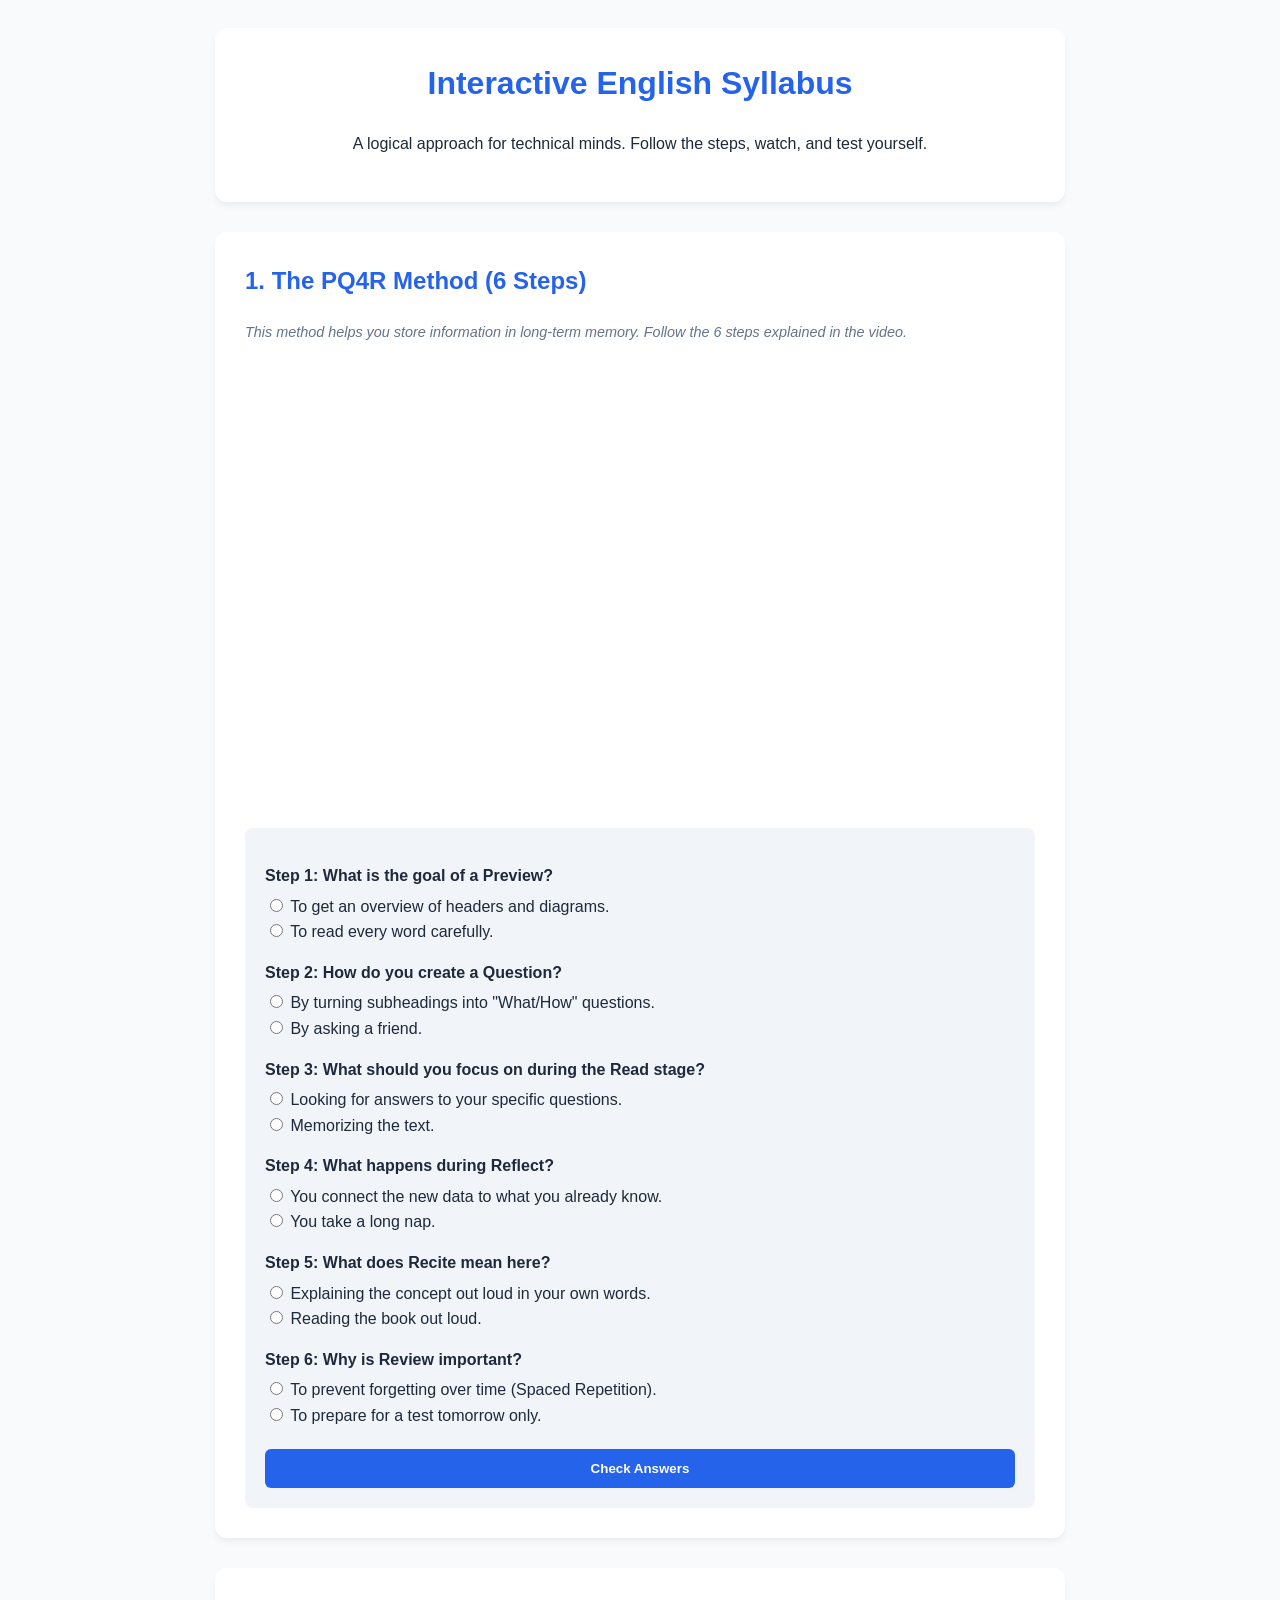
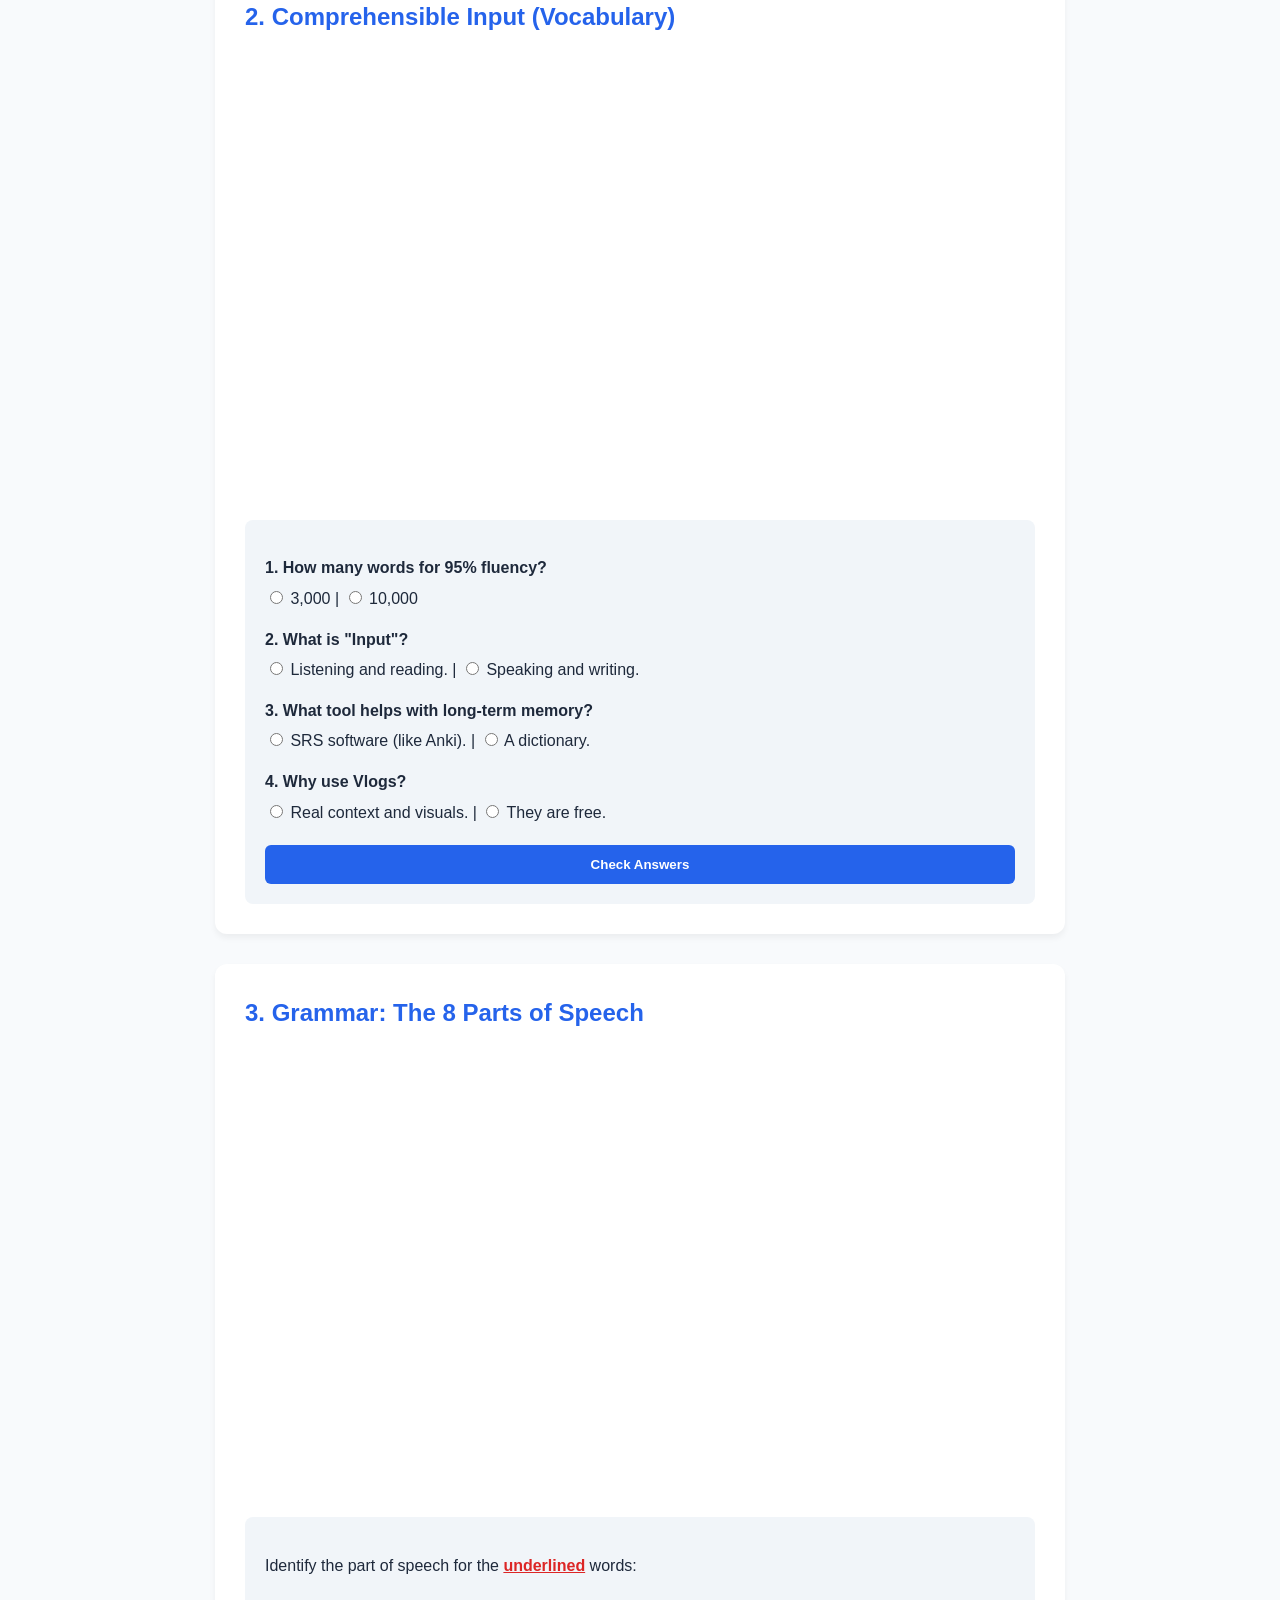
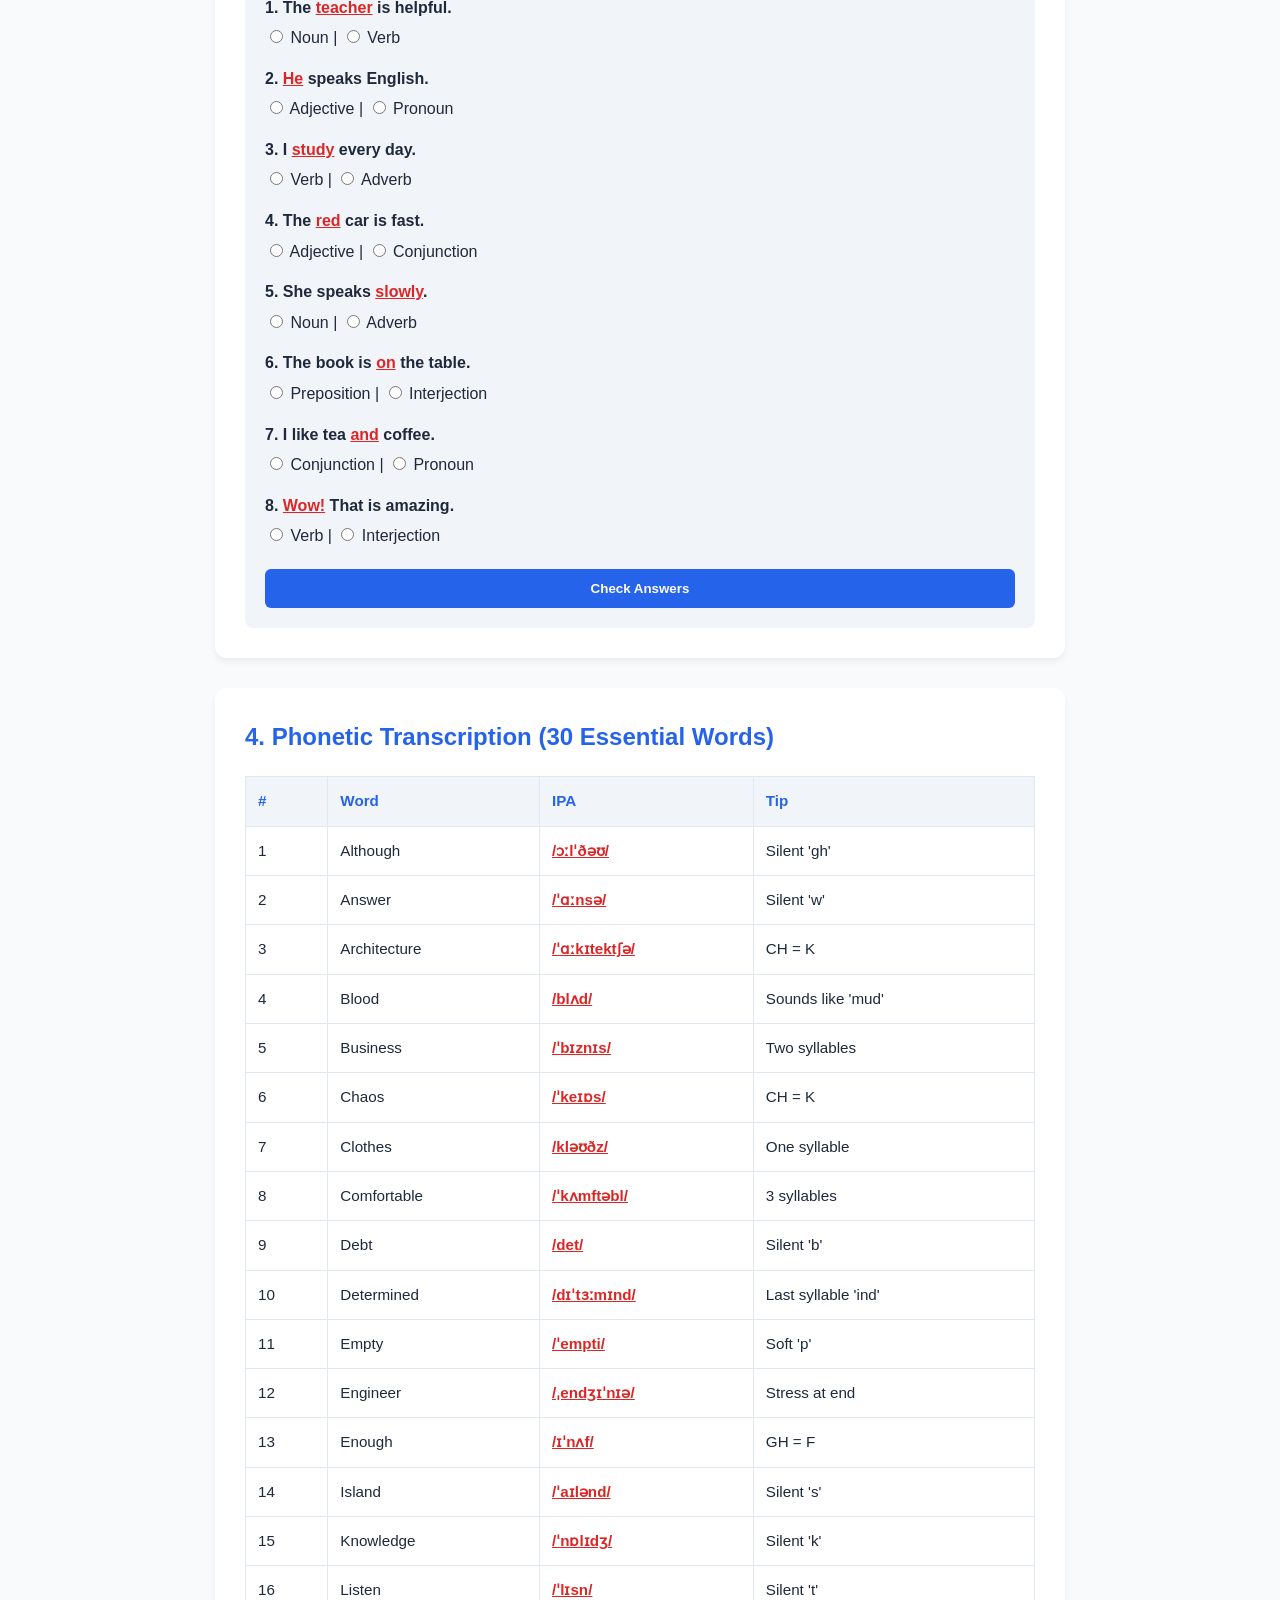
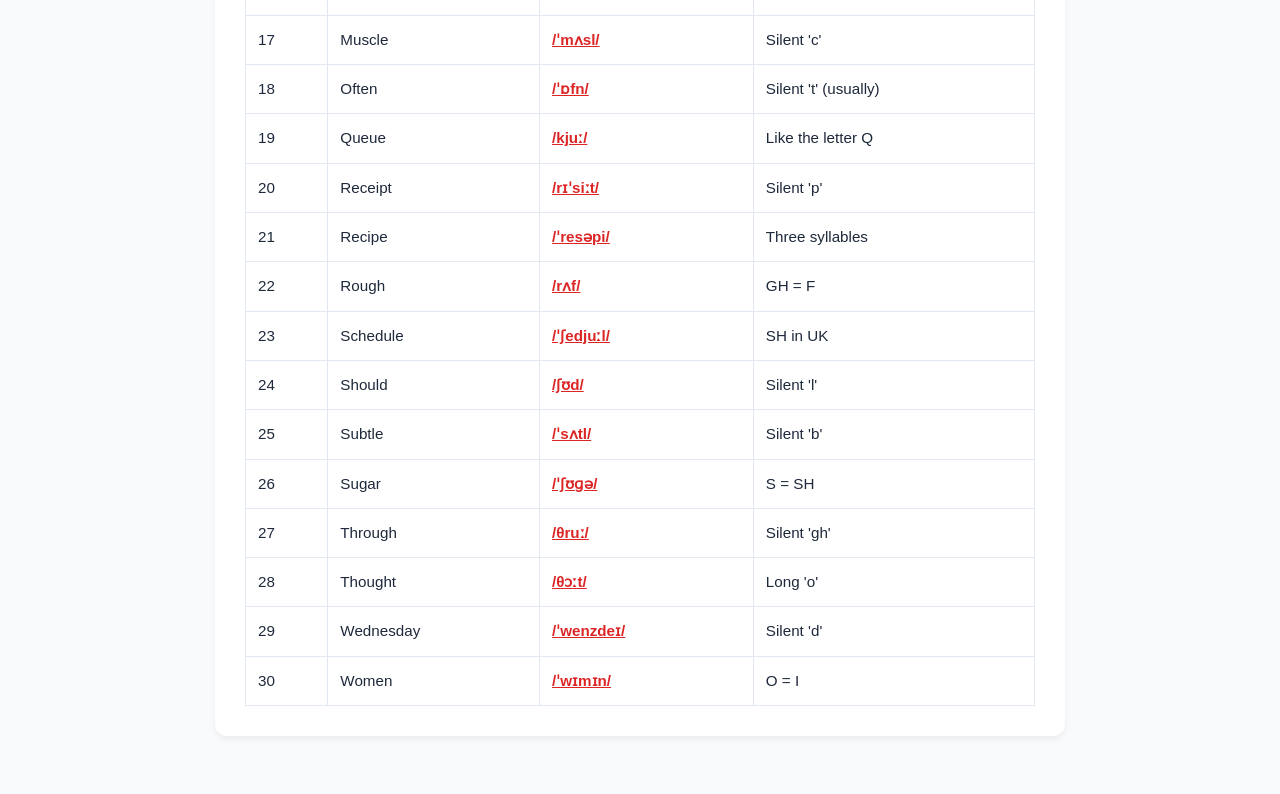
==== index.html @ 9bf1bb77 "Preparing March 24th class" ====
<!DOCTYPE html>
<html lang="en">
<head>
    <meta charset="UTF-8">
    <meta name="viewport" content="width=device-width, initial-scale=1.0">
    <title>Structured English Path - Laurent</title>
    <style>
        :root { --primary: #2563eb; --success: #059669; --error: #dc2626; --bg: #f8fafc; --card: #ffffff; }
        body { font-family: 'Segoe UI', Tahoma, Geneva, Verdana, sans-serif; background: var(--bg); color: #1e293b; line-height: 1.6; padding: 20px; }
        .container { max-width: 850px; margin: 0 auto; }
        .card { background: var(--card); padding: 30px; border-radius: 12px; box-shadow: 0 4px 6px rgba(0,0,0,0.05); margin-bottom: 30px; }
        h1, h2 { color: var(--primary); margin-top: 0; }
        .video-container { position: relative; padding-bottom: 56.25%; height: 0; margin: 20px 0; border-radius: 8px; overflow: hidden; }
        .video-container iframe { position: absolute; top: 0; left: 0; width: 100%; height: 100%; }
        .quiz-box { background: #f1f5f9; padding: 20px; border-radius: 8px; margin-top: 20px; }
        .question { font-weight: bold; margin: 15px 0 5px 0; display: block; }
        .explanation { font-size: 0.9rem; color: #64748b; font-style: italic; margin-bottom: 15px; }
        .btn { background: var(--primary); color: white; border: none; padding: 12px 24px; border-radius: 6px; cursor: pointer; font-weight: bold; margin-top: 20px; width: 100%; }
        .result { margin-top: 15px; padding: 10px; border-radius: 4px; display: none; font-weight: bold; }
        table { width: 100%; border-collapse: collapse; margin-top: 20px; background: white; font-size: 0.95rem; }
        th, td { border: 1px solid #e2e8f0; padding: 12px; text-align: left; }
        th { background: #f1f5f9; color: var(--primary); }
        b { color: var(--error); text-decoration: underline; } /* Highlighting the target word */
    </style>
</head>
<body>

<div class="container">
    <header class="card" style="text-align:center;">
        <h1>Interactive English Syllabus</h1>
        <p>A logical approach for technical minds. Follow the steps, watch, and test yourself.</p>
    </header>

    <section class="card">
        <h2>1. The PQ4R Method (6 Steps)</h2>
        <p class="explanation">This method helps you store information in long-term memory. Follow the 6 steps explained in the video.</p>
        <div class="video-container">
            <iframe src="https://www.youtube.com/embed/FRfVzF8Tk0c" frameborder="0" allowfullscreen></iframe>
        </div>
        <div class="quiz-box" id="quiz-pq4r">
            <span class="question">Step 1: What is the goal of a Preview?</span>
            <label><input type="radio" name="p1" value="c"> To get an overview of headers and diagrams.</label><br>
            <label><input type="radio" name="p1" value="w"> To read every word carefully.</label>

            <span class="question">Step 2: How do you create a Question?</span>
            <label><input type="radio" name="p2" value="c"> By turning subheadings into "What/How" questions.</label><br>
            <label><input type="radio" name="p2" value="w"> By asking a friend.</label>

            <span class="question">Step 3: What should you focus on during the Read stage?</span>
            <label><input type="radio" name="p3" value="c"> Looking for answers to your specific questions.</label><br>
            <label><input type="radio" name="p3" value="w"> Memorizing the text.</label>

            <span class="question">Step 4: What happens during Reflect?</span>
            <label><input type="radio" name="p4" value="c"> You connect the new data to what you already know.</label><br>
            <label><input type="radio" name="p4" value="w"> You take a long nap.</label>

            <span class="question">Step 5: What does Recite mean here?</span>
            <label><input type="radio" name="p5" value="c"> Explaining the concept out loud in your own words.</label><br>
            <label><input type="radio" name="p5" value="w"> Reading the book out loud.</label>

            <span class="question">Step 6: Why is Review important?</span>
            <label><input type="radio" name="p6" value="c"> To prevent forgetting over time (Spaced Repetition).</label><br>
            <label><input type="radio" name="p6" value="w"> To prepare for a test tomorrow only.</label>

            <button class="btn" onclick="checkQuiz('quiz-pq4r')">Check Answers</button>
            <div class="result" id="res-quiz-pq4r"></div>
        </div>
    </section>

    <section class="card">
        <h2>2. Comprehensible Input (Vocabulary)</h2>
        <div class="video-container">
            <iframe src="https://www.youtube.com/embed/bo47JoSxl1s" frameborder="0" allowfullscreen></iframe>
        </div>
        <div class="quiz-box" id="quiz-vocab">
            <span class="question">1. How many words for 95% fluency?</span>
            <label><input type="radio" name="v1" value="c"> 3,000</label> | <label><input type="radio" name="v1" value="w"> 10,000</label>
            
            <span class="question">2. What is "Input"?</span>
            <label><input type="radio" name="v2" value="c"> Listening and reading.</label> | <label><input type="radio" name="v2" value="w"> Speaking and writing.</label>

            <span class="question">3. What tool helps with long-term memory?</span>
            <label><input type="radio" name="v3" value="c"> SRS software (like Anki).</label> | <label><input type="radio" name="v3" value="w"> A dictionary.</label>

            <span class="question">4. Why use Vlogs?</span>
            <label><input type="radio" name="v4" value="c"> Real context and visuals.</label> | <label><input type="radio" name="v4" value="w"> They are free.</label>

            <button class="btn" onclick="checkQuiz('quiz-vocab')">Check Answers</button>
            <div class="result" id="res-quiz-vocab"></div>
        </div>
    </section>

    <section class="card">
        <h2>3. Grammar: The 8 Parts of Speech</h2>
        <div class="video-container">
            <iframe src="https://www.youtube.com/embed/uEq6FWDCwSM" frameborder="0" allowfullscreen></iframe>
        </div>
        <div class="quiz-box" id="quiz-grammar">
            <p>Identify the part of speech for the <b>underlined</b> words:</p>
            
            <span class="question">1. The <b>teacher</b> is helpful.</span>
            <label><input type="radio" name="g1" value="c"> Noun</label> | <label><input type="radio" name="g1" value="w"> Verb</label>

            <span class="question">2. <b>He</b> speaks English.</span>
            <label><input type="radio" name="g2" value="w"> Adjective</label> | <label><input type="radio" name="g2" value="c"> Pronoun</label>

            <span class="question">3. I <b>study</b> every day.</span>
            <label><input type="radio" name="g3" value="c"> Verb</label> | <label><input type="radio" name="g3" value="w"> Adverb</label>

            <span class="question">4. The <b>red</b> car is fast.</span>
            <label><input type="radio" name="g4" value="c"> Adjective</label> | <label><input type="radio" name="g4" value="w"> Conjunction</label>

            <span class="question">5. She speaks <b>slowly</b>.</span>
            <label><input type="radio" name="g5" value="w"> Noun</label> | <label><input type="radio" name="g5" value="c"> Adverb</label>

            <span class="question">6. The book is <b>on</b> the table.</span>
            <label><input type="radio" name="g6" value="c"> Preposition</label> | <label><input type="radio" name="g6" value="w"> Interjection</label>

            <span class="question">7. I like tea <b>and</b> coffee.</span>
            <label><input type="radio" name="g7" value="c"> Conjunction</label> | <label><input type="radio" name="g7" value="w"> Pronoun</label>

            <span class="question">8. <b>Wow!</b> That is amazing.</span>
            <label><input type="radio" name="g8" value="w"> Verb</label> | <label><input type="radio" name="g8" value="c"> Interjection</label>

            <button class="btn" onclick="checkQuiz('quiz-grammar')">Check Answers</button>
            <div class="result" id="res-quiz-grammar"></div>
        </div>
    </section>

    <section class="card">
        <h2>4. Phonetic Transcription (30 Essential Words)</h2>
        <table>
            <thead><tr><th>#</th><th>Word</th><th>IPA</th><th>Tip</th></tr></thead>
            <tbody id="phonetic-body"></tbody>
        </table>
    </section>
</div>

<script>
    const words = [
        ["Although", "/ɔːlˈðəʊ/", "Silent 'gh'"], ["Answer", "/ˈɑːnsə/", "Silent 'w'"], ["Architecture", "/ˈɑːkɪtektʃə/", "CH = K"],
        ["Blood", "/blʌd/", "Sounds like 'mud'"], ["Business", "/ˈbɪznɪs/", "Two syllables"], ["Chaos", "/ˈkeɪɒs/", "CH = K"],
        ["Clothes", "/kləʊðz/", "One syllable"], ["Comfortable", "/ˈkʌmftəbl/", "3 syllables"], ["Debt", "/det/", "Silent 'b'"],
        ["Determined", "/dɪˈtɜːmɪnd/", "Last syllable 'ind'"], ["Empty", "/ˈempti/", "Soft 'p'"], ["Engineer", "/ˌendʒɪˈnɪə/", "Stress at end"],
        ["Enough", "/ɪˈnʌf/", "GH = F"], ["Island", "/ˈaɪlənd/", "Silent 's'"], ["Knowledge", "/ˈnɒlɪdʒ/", "Silent 'k'"],
        ["Listen", "/ˈlɪsn/", "Silent 't'"], ["Muscle", "/ˈmʌsl/", "Silent 'c'"], ["Often", "/ˈɒfn/", "Silent 't' (usually)"],
        ["Queue", "/kjuː/", "Like the letter Q"], ["Receipt", "/rɪˈsiːt/", "Silent 'p'"], ["Recipe", "/ˈresəpi/", "Three syllables"],
        ["Rough", "/rʌf/", "GH = F"], ["Schedule", "/ˈʃedjuːl/", "SH in UK"], ["Should", "/ʃʊd/", "Silent 'l'"],
        ["Subtle", "/ˈsʌtl/", "Silent 'b'"], ["Sugar", "/ˈʃʊɡə/", "S = SH"], ["Through", "/θruː/", "Silent 'gh'"],
        ["Thought", "/θɔːt/", "Long 'o'"], ["Wednesday", "/ˈwenzdeɪ/", "Silent 'd'"], ["Women", "/ˈwɪmɪn/", "O = I"]
    ];

    const tbody = document.getElementById('phonetic-body');
    words.forEach((w, i) => {
        tbody.innerHTML += `<tr><td>${i+1}</td><td>${w[0]}</td><td><b>${w[1]}</b></td><td>${w[2]}</td></tr>`;
    });

    function checkQuiz(id) {
        const quiz = document.getElementById(id);
        const inputs = quiz.querySelectorAll('input[type="radio"]:checked');
        const res = document.getElementById('res-' + id);
        let correct = 0;
        inputs.forEach(i => { if(i.value === 'c') correct++; });
        
        const total = quiz.querySelectorAll('.question').length;
        res.style.display = 'block';
        res.innerHTML = `Score: ${correct}/${total}. ` + (correct === total ? "Perfect! Logic applied." : "Review the video to find the missing logic.");
        res.style.color = correct === total ? "var(--success)" : "var(--error)";
    }
</script>

</body>
</html>
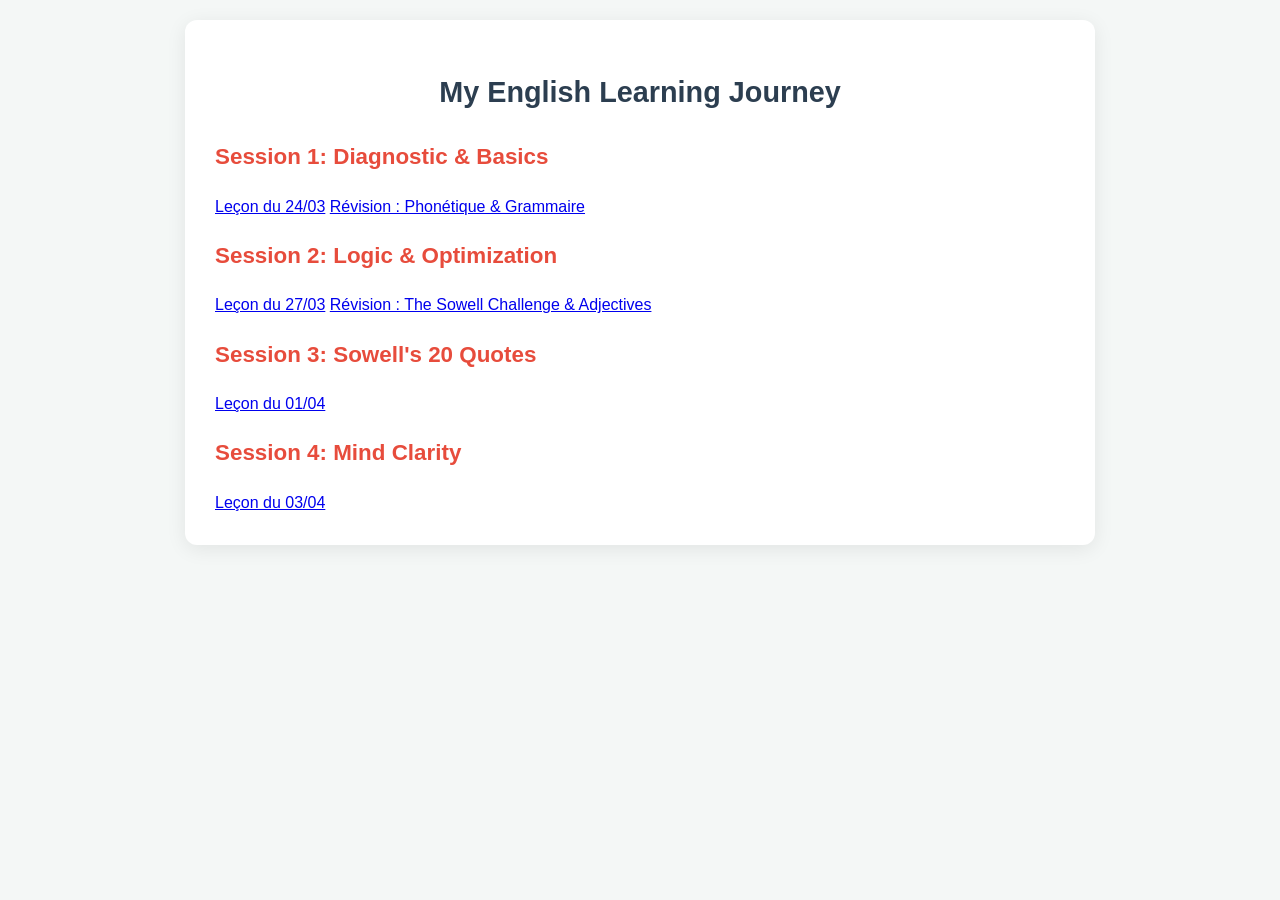
==== commit 1d66019c: "Update lessons" ====
--- a/index.html
+++ b/index.html
@@ -1,173 +1,43 @@
 <!DOCTYPE html>
-<html lang="en">
+<html lang="fr">
 <head>
     <meta charset="UTF-8">
-    <meta name="viewport" content="width=device-width, initial-scale=1.0">
-    <title>Structured English Path - Laurent</title>
-    <style>
-        :root { --primary: #2563eb; --success: #059669; --error: #dc2626; --bg: #f8fafc; --card: #ffffff; }
-        body { font-family: 'Segoe UI', Tahoma, Geneva, Verdana, sans-serif; background: var(--bg); color: #1e293b; line-height: 1.6; padding: 20px; }
-        .container { max-width: 850px; margin: 0 auto; }
-        .card { background: var(--card); padding: 30px; border-radius: 12px; box-shadow: 0 4px 6px rgba(0,0,0,0.05); margin-bottom: 30px; }
-        h1, h2 { color: var(--primary); margin-top: 0; }
-        .video-container { position: relative; padding-bottom: 56.25%; height: 0; margin: 20px 0; border-radius: 8px; overflow: hidden; }
-        .video-container iframe { position: absolute; top: 0; left: 0; width: 100%; height: 100%; }
-        .quiz-box { background: #f1f5f9; padding: 20px; border-radius: 8px; margin-top: 20px; }
-        .question { font-weight: bold; margin: 15px 0 5px 0; display: block; }
-        .explanation { font-size: 0.9rem; color: #64748b; font-style: italic; margin-bottom: 15px; }
-        .btn { background: var(--primary); color: white; border: none; padding: 12px 24px; border-radius: 6px; cursor: pointer; font-weight: bold; margin-top: 20px; width: 100%; }
-        .result { margin-top: 15px; padding: 10px; border-radius: 4px; display: none; font-weight: bold; }
-        table { width: 100%; border-collapse: collapse; margin-top: 20px; background: white; font-size: 0.95rem; }
-        th, td { border: 1px solid #e2e8f0; padding: 12px; text-align: left; }
-        th { background: #f1f5f9; color: var(--primary); }
-        b { color: var(--error); text-decoration: underline; } /* Highlighting the target word */
-    </style>
+    <title>English Learning Path - Mathias</title>
+    <link rel="stylesheet" href="style-session.css">
 </head>
 <body>
+    <div class="container">
+        <h1 style="text-align: center;">My English Learning Journey</h1>
+        
+        <div class="session-block">
+            <h2>Session 1: Diagnostic & Basics</h2>
+            <div class="links">
+                <a href="./lessons/tuesday-2026-03-24.html" class="btn">Leçon du 24/03</a>
+                <a href="./revisions/revision-tuesday-2026-03-24.html" class="btn-rev">Révision : Phonétique & Grammaire</a>
+            </div>
+        </div>
 
-<div class="container">
-    <header class="card" style="text-align:center;">
-        <h1>Interactive English Syllabus</h1>
-        <p>A logical approach for technical minds. Follow the steps, watch, and test yourself.</p>
-    </header>
+        <div class="session-block">
+            <h2>Session 2: Logic & Optimization</h2>
+            <div class="links">
+                <a href="./lessons/friday-2026-03-27.html" class="btn">Leçon du 27/03</a>
+                <a href="./revisions/revision-friday-2026-03-27.html" class="btn-rev">Révision : The Sowell Challenge & Adjectives</a>
+            </div>
+        </div>
 
-    <section class="card">
-        <h2>1. The PQ4R Method (6 Steps)</h2>
-        <p class="explanation">This method helps you store information in long-term memory. Follow the 6 steps explained in the video.</p>
-        <div class="video-container">
-            <iframe src="https://www.youtube.com/embed/FRfVzF8Tk0c" frameborder="0" allowfullscreen></iframe>
+        <div class="session-block">
+            <h2>Session 3: Sowell's 20 Quotes</h2>
+            <div class="links">
+                <a href="./lessons/wednesday-2026-04-01.html" class="btn">Leçon du 01/04</a>
+            </div>
         </div>
-        <div class="quiz-box" id="quiz-pq4r">
-            <span class="question">Step 1: What is the goal of a Preview?</span>
-            <label><input type="radio" name="p1" value="c"> To get an overview of headers and diagrams.</label><br>
-            <label><input type="radio" name="p1" value="w"> To read every word carefully.</label>
 
-            <span class="question">Step 2: How do you create a Question?</span>
-            <label><input type="radio" name="p2" value="c"> By turning subheadings into "What/How" questions.</label><br>
-            <label><input type="radio" name="p2" value="w"> By asking a friend.</label>
-
-            <span class="question">Step 3: What should you focus on during the Read stage?</span>
-            <label><input type="radio" name="p3" value="c"> Looking for answers to your specific questions.</label><br>
-            <label><input type="radio" name="p3" value="w"> Memorizing the text.</label>
-
-            <span class="question">Step 4: What happens during Reflect?</span>
-            <label><input type="radio" name="p4" value="c"> You connect the new data to what you already know.</label><br>
-            <label><input type="radio" name="p4" value="w"> You take a long nap.</label>
-
-            <span class="question">Step 5: What does Recite mean here?</span>
-            <label><input type="radio" name="p5" value="c"> Explaining the concept out loud in your own words.</label><br>
-            <label><input type="radio" name="p5" value="w"> Reading the book out loud.</label>
-
-            <span class="question">Step 6: Why is Review important?</span>
-            <label><input type="radio" name="p6" value="c"> To prevent forgetting over time (Spaced Repetition).</label><br>
-            <label><input type="radio" name="p6" value="w"> To prepare for a test tomorrow only.</label>
-
-            <button class="btn" onclick="checkQuiz('quiz-pq4r')">Check Answers</button>
-            <div class="result" id="res-quiz-pq4r"></div>
+        <div class="session-block">
+            <h2>Session 4: Mind Clarity</h2>
+            <div class="links">
+                <a href="./lessons/friday-2026-04-03.html" class="btn">Leçon du 03/04</a>
+            </div>
         </div>
-    </section>
-
-    <section class="card">
-        <h2>2. Comprehensible Input (Vocabulary)</h2>
-        <div class="video-container">
-            <iframe src="https://www.youtube.com/embed/bo47JoSxl1s" frameborder="0" allowfullscreen></iframe>
-        </div>
-        <div class="quiz-box" id="quiz-vocab">
-            <span class="question">1. How many words for 95% fluency?</span>
-            <label><input type="radio" name="v1" value="c"> 3,000</label> | <label><input type="radio" name="v1" value="w"> 10,000</label>
-            
-            <span class="question">2. What is "Input"?</span>
-            <label><input type="radio" name="v2" value="c"> Listening and reading.</label> | <label><input type="radio" name="v2" value="w"> Speaking and writing.</label>
-
-            <span class="question">3. What tool helps with long-term memory?</span>
-            <label><input type="radio" name="v3" value="c"> SRS software (like Anki).</label> | <label><input type="radio" name="v3" value="w"> A dictionary.</label>
-
-            <span class="question">4. Why use Vlogs?</span>
-            <label><input type="radio" name="v4" value="c"> Real context and visuals.</label> | <label><input type="radio" name="v4" value="w"> They are free.</label>
-
-            <button class="btn" onclick="checkQuiz('quiz-vocab')">Check Answers</button>
-            <div class="result" id="res-quiz-vocab"></div>
-        </div>
-    </section>
-
-    <section class="card">
-        <h2>3. Grammar: The 8 Parts of Speech</h2>
-        <div class="video-container">
-            <iframe src="https://www.youtube.com/embed/uEq6FWDCwSM" frameborder="0" allowfullscreen></iframe>
-        </div>
-        <div class="quiz-box" id="quiz-grammar">
-            <p>Identify the part of speech for the <b>underlined</b> words:</p>
-            
-            <span class="question">1. The <b>teacher</b> is helpful.</span>
-            <label><input type="radio" name="g1" value="c"> Noun</label> | <label><input type="radio" name="g1" value="w"> Verb</label>
-
-            <span class="question">2. <b>He</b> speaks English.</span>
-            <label><input type="radio" name="g2" value="w"> Adjective</label> | <label><input type="radio" name="g2" value="c"> Pronoun</label>
-
-            <span class="question">3. I <b>study</b> every day.</span>
-            <label><input type="radio" name="g3" value="c"> Verb</label> | <label><input type="radio" name="g3" value="w"> Adverb</label>
-
-            <span class="question">4. The <b>red</b> car is fast.</span>
-            <label><input type="radio" name="g4" value="c"> Adjective</label> | <label><input type="radio" name="g4" value="w"> Conjunction</label>
-
-            <span class="question">5. She speaks <b>slowly</b>.</span>
-            <label><input type="radio" name="g5" value="w"> Noun</label> | <label><input type="radio" name="g5" value="c"> Adverb</label>
-
-            <span class="question">6. The book is <b>on</b> the table.</span>
-            <label><input type="radio" name="g6" value="c"> Preposition</label> | <label><input type="radio" name="g6" value="w"> Interjection</label>
-
-            <span class="question">7. I like tea <b>and</b> coffee.</span>
-            <label><input type="radio" name="g7" value="c"> Conjunction</label> | <label><input type="radio" name="g7" value="w"> Pronoun</label>
-
-            <span class="question">8. <b>Wow!</b> That is amazing.</span>
-            <label><input type="radio" name="g8" value="w"> Verb</label> | <label><input type="radio" name="g8" value="c"> Interjection</label>
-
-            <button class="btn" onclick="checkQuiz('quiz-grammar')">Check Answers</button>
-            <div class="result" id="res-quiz-grammar"></div>
-        </div>
-    </section>
-
-    <section class="card">
-        <h2>4. Phonetic Transcription (30 Essential Words)</h2>
-        <table>
-            <thead><tr><th>#</th><th>Word</th><th>IPA</th><th>Tip</th></tr></thead>
-            <tbody id="phonetic-body"></tbody>
-        </table>
-    </section>
-</div>
-
-<script>
-    const words = [
-        ["Although", "/ɔːlˈðəʊ/", "Silent 'gh'"], ["Answer", "/ˈɑːnsə/", "Silent 'w'"], ["Architecture", "/ˈɑːkɪtektʃə/", "CH = K"],
-        ["Blood", "/blʌd/", "Sounds like 'mud'"], ["Business", "/ˈbɪznɪs/", "Two syllables"], ["Chaos", "/ˈkeɪɒs/", "CH = K"],
-        ["Clothes", "/kləʊðz/", "One syllable"], ["Comfortable", "/ˈkʌmftəbl/", "3 syllables"], ["Debt", "/det/", "Silent 'b'"],
-        ["Determined", "/dɪˈtɜːmɪnd/", "Last syllable 'ind'"], ["Empty", "/ˈempti/", "Soft 'p'"], ["Engineer", "/ˌendʒɪˈnɪə/", "Stress at end"],
-        ["Enough", "/ɪˈnʌf/", "GH = F"], ["Island", "/ˈaɪlənd/", "Silent 's'"], ["Knowledge", "/ˈnɒlɪdʒ/", "Silent 'k'"],
-        ["Listen", "/ˈlɪsn/", "Silent 't'"], ["Muscle", "/ˈmʌsl/", "Silent 'c'"], ["Often", "/ˈɒfn/", "Silent 't' (usually)"],
-        ["Queue", "/kjuː/", "Like the letter Q"], ["Receipt", "/rɪˈsiːt/", "Silent 'p'"], ["Recipe", "/ˈresəpi/", "Three syllables"],
-        ["Rough", "/rʌf/", "GH = F"], ["Schedule", "/ˈʃedjuːl/", "SH in UK"], ["Should", "/ʃʊd/", "Silent 'l'"],
-        ["Subtle", "/ˈsʌtl/", "Silent 'b'"], ["Sugar", "/ˈʃʊɡə/", "S = SH"], ["Through", "/θruː/", "Silent 'gh'"],
-        ["Thought", "/θɔːt/", "Long 'o'"], ["Wednesday", "/ˈwenzdeɪ/", "Silent 'd'"], ["Women", "/ˈwɪmɪn/", "O = I"]
-    ];
-
-    const tbody = document.getElementById('phonetic-body');
-    words.forEach((w, i) => {
-        tbody.innerHTML += `<tr><td>${i+1}</td><td>${w[0]}</td><td><b>${w[1]}</b></td><td>${w[2]}</td></tr>`;
-    });
-
-    function checkQuiz(id) {
-        const quiz = document.getElementById(id);
-        const inputs = quiz.querySelectorAll('input[type="radio"]:checked');
-        const res = document.getElementById('res-' + id);
-        let correct = 0;
-        inputs.forEach(i => { if(i.value === 'c') correct++; });
-        
-        const total = quiz.querySelectorAll('.question').length;
-        res.style.display = 'block';
-        res.innerHTML = `Score: ${correct}/${total}. ` + (correct === total ? "Perfect! Logic applied." : "Review the video to find the missing logic.");
-        res.style.color = correct === total ? "var(--success)" : "var(--error)";
-    }
-</script>
-
+    </div>
 </body>
 </html>
--- a/style-session.css
+++ b/style-session.css
@@ -0,0 +1,58 @@
+:root { 
+    --primary: #2c3e50; 
+    --accent: #3498db; 
+    --secondary: #e74c3c;
+    --success: #27ae60; 
+    --light: #f4f7f6;
+    --white: #ffffff;
+}
+
+body { font-family: 'Segoe UI', sans-serif; background: var(--light); margin: 0; line-height: 1.6; padding-bottom: 50px; }
+
+nav { background: var(--primary); padding: 15px; text-align: center; position: sticky; top: 0; z-index: 1000; box-shadow: 0 2px 5px rgba(0,0,0,0.1); }
+nav a { color: #bdc3c7; text-decoration: none; margin: 0 15px; font-weight: bold; font-size: 0.9rem; }
+nav a.active { color: white; border-bottom: 2px solid white; }
+
+.container { max-width: 850px; margin: 20px auto; background: var(--white); padding: 30px; border-radius: 12px; box-shadow: 0 4px 20px rgba(0,0,0,0.08); }
+
+/* Harmonisation des blocs de résumé */
+.summary-box { 
+    background: #fdf2f2; 
+    border-left: 5px solid var(--secondary); 
+    padding: 20px; 
+    margin: 20px 0; 
+    border-radius: 0 8px 8px 0; 
+}
+
+.dialogue-box .stoic-box { 
+    background: #f0f7ff; 
+    border-left: 5px solid var(--accent); 
+}
+
+/* Quiz et Options */
+.quiz-section { margin-bottom: 40px; padding: 20px; border: 1px solid #eee; border-radius: 10px; }
+
+.options { list-style: none; padding: 0; display: flex; flex-direction: column; gap: 10px; }
+
+.option-item, .option-btn { 
+    padding: 12px 15px; 
+    border: 1px solid #ddd; 
+    border-radius: 8px; 
+    cursor: pointer; 
+    transition: 0.3s; 
+    background: white;
+    text-align: left;
+    width: 100%;
+}
+
+.option-item:hover { background: #f9f9f9; border-color: var(--accent); }
+
+.correct { background: #dcfce7 !important; color: #166534; border-color: var(--success) !important; font-weight: bold; }
+.wrong { background: #fee2e2 !important; color: #991b1b; border-color: var(--secondary) !important; }
+
+/* Grid pour les Review Notes */
+.grid { display: grid; grid-template-columns: 1fr 1fr; gap: 15px; margin-top: 15px; }
+.box { background: #f8fafc; padding: 15px; border-radius: 8px; border: 1px solid #e2e8f0; }
+
+h1 { color: var(--primary); font-size: 1.8rem; margin-bottom: 1.5rem; }
+h2 { color: var(--secondary); font-size: 1.4rem; }
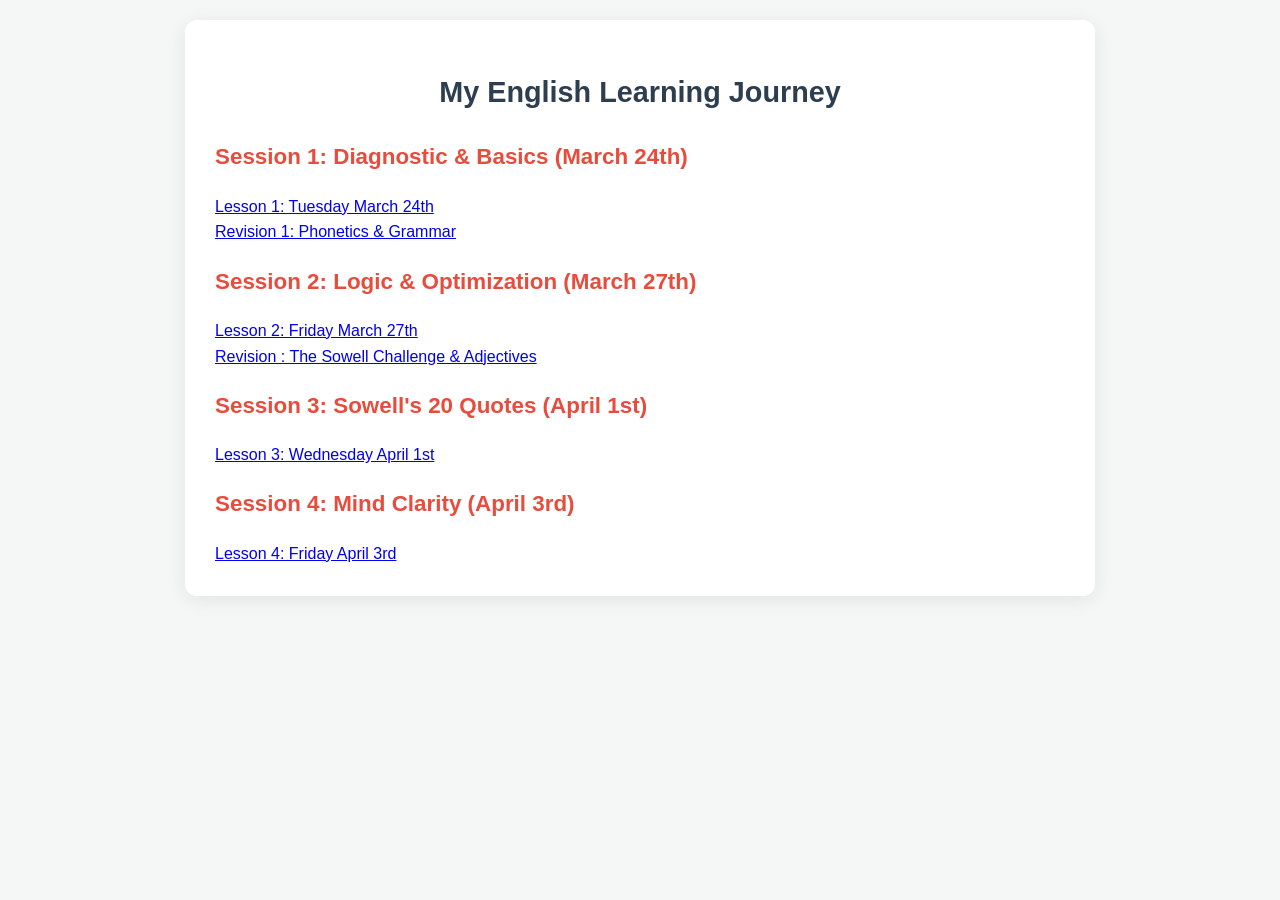
==== commit 7fbc33ff: "Renamed all files" ====
--- a/index.html
+++ b/index.html
@@ -10,32 +10,32 @@
         <h1 style="text-align: center;">My English Learning Journey</h1>
         
         <div class="session-block">
-            <h2>Session 1: Diagnostic & Basics</h2>
+            <h2>Session 1: Diagnostic & Basics (March 24th)</h2>
             <div class="links">
-                <a href="./lessons/tuesday-2026-03-24.html" class="btn">Leçon du 24/03</a>
-                <a href="./revisions/revision-tuesday-2026-03-24.html" class="btn-rev">Révision : Phonétique & Grammaire</a>
+                <a href="./lessons/lesson-01-tuesday-2026-03-24.html" class="btn">Lesson 1: Tuesday March 24th</a><br>
+                <a href="./revisions/revision-01-tuesday-2026-03-24.html" class="btn-rev">Revision 1: Phonetics & Grammar</a>
             </div>
         </div>
 
         <div class="session-block">
-            <h2>Session 2: Logic & Optimization</h2>
+            <h2>Session 2: Logic & Optimization (March 27th)</h2>
             <div class="links">
-                <a href="./lessons/friday-2026-03-27.html" class="btn">Leçon du 27/03</a>
-                <a href="./revisions/revision-friday-2026-03-27.html" class="btn-rev">Révision : The Sowell Challenge & Adjectives</a>
+                <a href="./lessons/lesson-02-friday-2026-03-27.html" class="btn">Lesson 2: Friday March 27th</a><br>
+                <a href="./revisions/revision-02-friday-2026-03-27.html" class="btn-rev">Revision : The Sowell Challenge & Adjectives</a>
             </div>
         </div>
 
         <div class="session-block">
-            <h2>Session 3: Sowell's 20 Quotes</h2>
+            <h2>Session 3: Sowell's 20 Quotes (April 1st)</h2>
             <div class="links">
-                <a href="./lessons/wednesday-2026-04-01.html" class="btn">Leçon du 01/04</a>
+                <a href="./lessons/lesson-03-wednesday-2026-04-01.html" class="btn">Lesson 3: Wednesday April 1st</a><br>
             </div>
         </div>
 
         <div class="session-block">
-            <h2>Session 4: Mind Clarity</h2>
+            <h2>Session 4: Mind Clarity (April 3rd)</h2>
             <div class="links">
-                <a href="./lessons/friday-2026-04-03.html" class="btn">Leçon du 03/04</a>
+                <a href="./lessons/lesson-04-friday-2026-04-03.html" class="btn">Lesson 4: Friday April 3rd</a><br>
             </div>
         </div>
     </div>
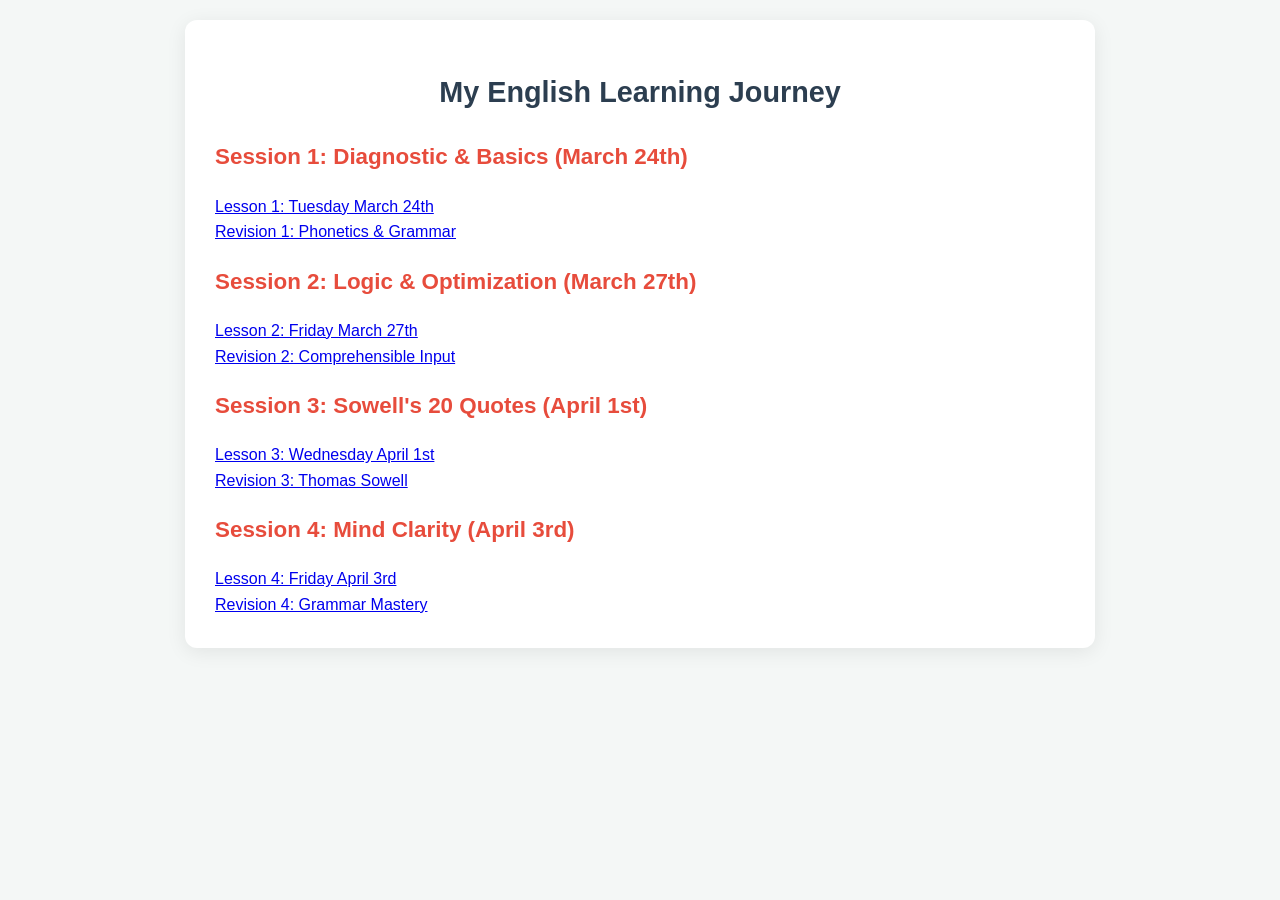
==== commit f2047fd1: "Update code with the 4th revision session" ====
--- a/index.html
+++ b/index.html
@@ -21,7 +21,7 @@
             <h2>Session 2: Logic & Optimization (March 27th)</h2>
             <div class="links">
                 <a href="./lessons/lesson-02-friday-2026-03-27.html" class="btn">Lesson 2: Friday March 27th</a><br>
-                <a href="./revisions/revision-02-friday-2026-03-27.html" class="btn-rev">Revision : The Sowell Challenge & Adjectives</a>
+                <a href="./revisions/revision-02-friday-2026-03-27.html" class="btn-rev">Revision 2: Comprehensible Input</a>
             </div>
         </div>
 
@@ -29,6 +29,7 @@
             <h2>Session 3: Sowell's 20 Quotes (April 1st)</h2>
             <div class="links">
                 <a href="./lessons/lesson-03-wednesday-2026-04-01.html" class="btn">Lesson 3: Wednesday April 1st</a><br>
+                <a href="./revisions/revision-03-wednesday-2026-04-01.html">Revision 3: Thomas Sowell</a>
             </div>
         </div>
 
@@ -36,6 +37,7 @@
             <h2>Session 4: Mind Clarity (April 3rd)</h2>
             <div class="links">
                 <a href="./lessons/lesson-04-friday-2026-04-03.html" class="btn">Lesson 4: Friday April 3rd</a><br>
+                <a href="./revisions/revision-04-friday-2026-04-03.html">Revision 4: Grammar Mastery</a>
             </div>
         </div>
     </div>
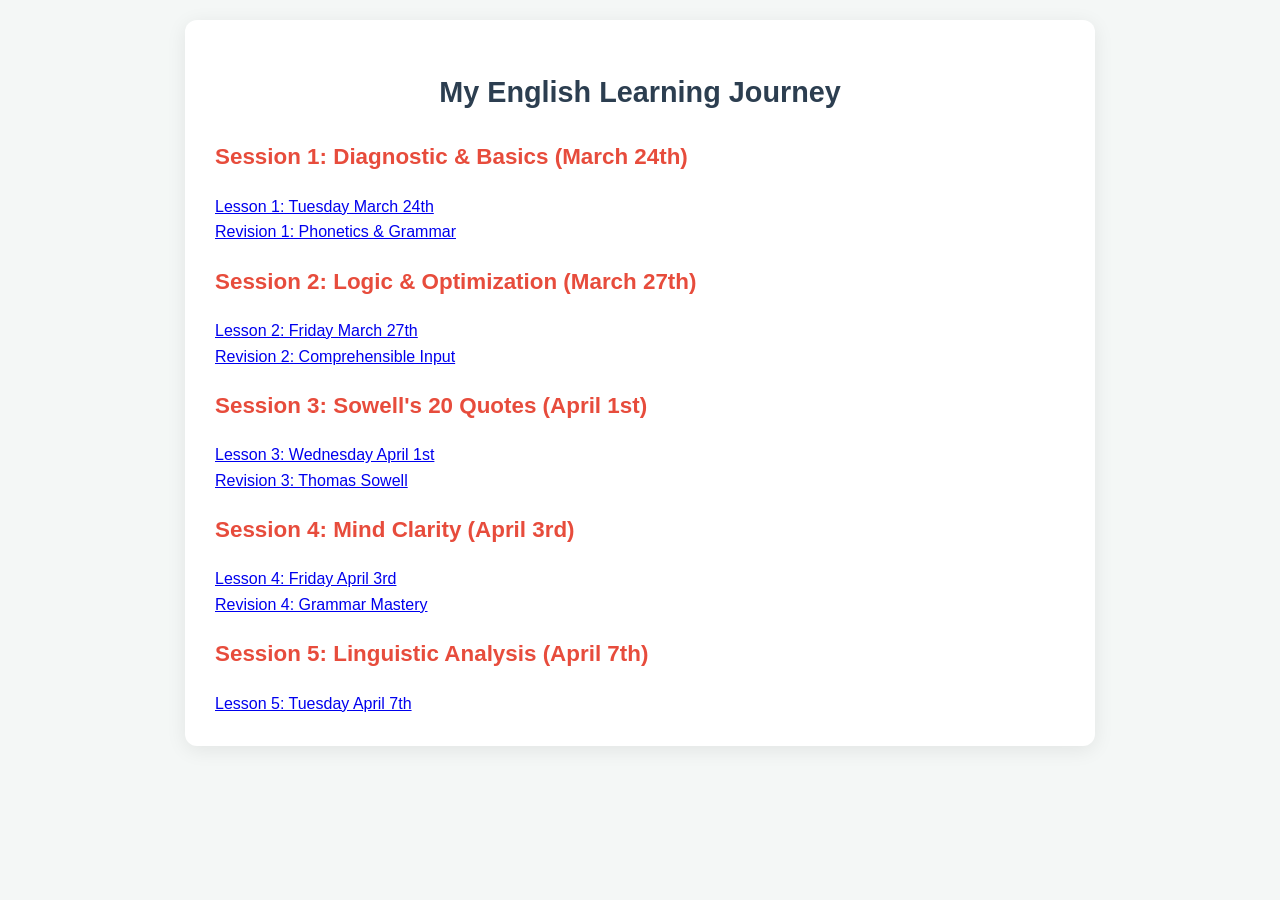
==== commit 8e5e0c62: "Add Tuesday Lesson" ====
--- a/index.html
+++ b/index.html
@@ -28,8 +28,8 @@
         <div class="session-block">
             <h2>Session 3: Sowell's 20 Quotes (April 1st)</h2>
             <div class="links">
-                <a href="./lessons/lesson-03-wednesday-2026-04-01.html" class="btn">Lesson 3: Wednesday April 1st</a><br>
-                <a href="./revisions/revision-03-wednesday-2026-04-01.html">Revision 3: Thomas Sowell</a>
+                <a href="./lessons/lesson-03-wednesday-2026-04.html" class="btn">Lesson 3: Wednesday April 1st</a><br>
+                <a href="./revisions/revision-03-wednesday-2026-04.html">Revision 3: Thomas Sowell</a>
             </div>
         </div>
 
@@ -40,6 +40,13 @@
                 <a href="./revisions/revision-04-friday-2026-04-03.html">Revision 4: Grammar Mastery</a>
             </div>
         </div>
+        <div class="session-block">
+            <h2>Session 5: Linguistic Analysis (April 7th)</h2>
+            <div class="links">
+                <a href="./lessons/lesson-05-tuesday-2026-04-07.html" class="btn">Lesson 5: Tuesday April 7th</a><br>
+                
+            </div>
+        </div>
     </div>
 </body>
 </html>
